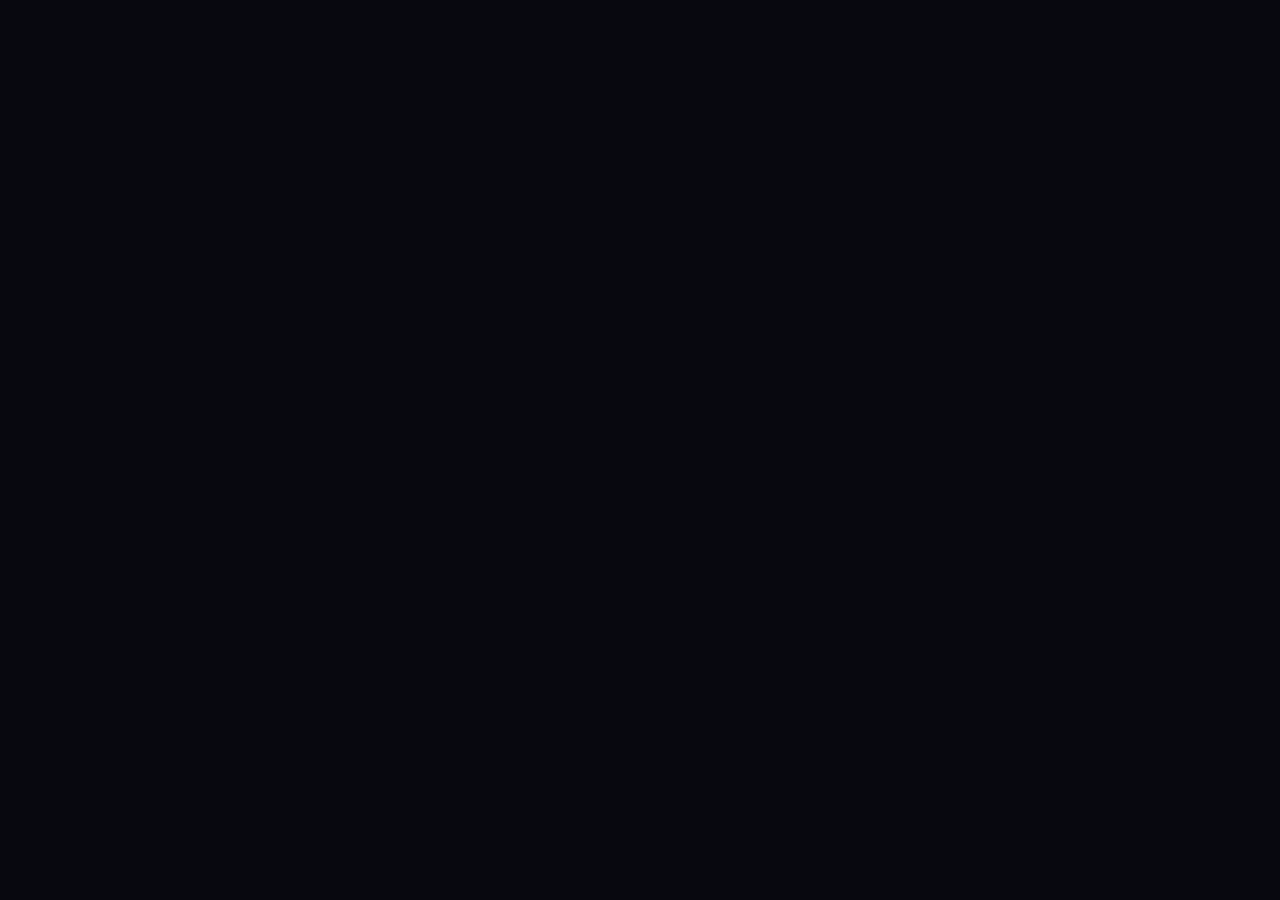
==== admin.html @ 3f122541 "Add files via upload" ====
﻿<!DOCTYPE html>
<html lang="ko">
<head>
<meta charset="UTF-8">
<meta name="viewport" content="width=device-width,initial-scale=1.0">
<title>상호작용 - 관리자</title>
<link href="https://fonts.googleapis.com/css2?family=Noto+Serif+KR:wght@300;400;600&family=Noto+Sans+KR:wght@300;400;500;600&display=swap" rel="stylesheet">
<script src="https://cdn.jsdelivr.net/npm/@supabase/supabase-js@2"></script>
<link rel="stylesheet" href="admin.css">
</head>
<body>
<!-- ────── GLOBAL ELEMENTS ────── -->
<div class="toast-wrap" id="toastWrap"></div>
<div class="confirm-overlay" id="confirmOverlay">
  <div class="confirm-box">
    <p class="confirm-msg" id="confirmMsg">정말 삭제하시겠습니까?</p>
    <div class="confirm-btns">
      <button class="btn btn-danger" id="confirmYes">예</button>
      <button class="btn btn-secondary" id="confirmNo">아니오</button>
    </div>
  </div>
</div>
<!-- 수기 입력 모달 -->
<div class="modal-overlay" id="manualEntryModal">
  <div class="modal-box">
    <button class="modal-close" onclick="closeManualEntry()">✕</button>
    <div class="modal-title">수기 신청자 입력</div>
    <div class="form-group">
      <label class="form-label">성별</label>
      <div class="gender-group" style="margin-bottom:0;">
        <button class="gender-btn" id="me-gender-male" onclick="selectMEGender('남')">남자</button>
        <button class="gender-btn" id="me-gender-female" onclick="selectMEGender('여')">여자</button>
      </div>
    </div>
    <div class="form-group">
      <label class="form-label">번호</label>
      <div id="me-num-grid" class="number-grid"></div>
    </div>
    <div class="form-group"><label class="form-label">이름</label><input class="form-input" id="me-name" placeholder="이름을 입력하세요" lang="ko" inputmode="text"></div>
    <div class="form-group"><label class="form-label">생년월일 (8자리)</label><input class="form-input" id="me-birth" placeholder="예: 19990101" maxlength="8" inputmode="numeric"></div>
    <div class="form-group"><label class="form-label">전화번호</label><input class="form-input" id="me-phone" placeholder="010-0000-0000" maxlength="13" inputmode="numeric" oninput="formatMEPhone(this)"></div>
    <div class="form-group"><label class="form-label">직업</label><input class="form-input" id="me-job" placeholder="직업을 입력하세요" lang="ko" inputmode="text"></div>
    <div id="me-err" class="text-err text-sm mt8" style="display:none;"></div>
    <button class="btn btn-primary btn-full mt16" onclick="saveManualEntry()">저장</button>
  </div>
</div>

<div class="datepick-modal" id="datePickModal">
  <div class="datepick-box">
    <div class="datepick-step active" id="dpStep1">
      <div class="datepick-title">날짜 선택</div>
      <div class="cal-nav">
        <button id="calPrev">‹</button>
        <span class="cal-month" id="calMonthLabel"></span>
        <button id="calNext">›</button>
      </div>
      <div class="cal-grid" id="calGrid"></div>
    </div>
    <div class="datepick-step" id="dpStep2">
      <button class="datepick-back" id="dpBack">← 날짜 다시 선택</button>
      <div class="datepick-title" id="dpSelectedDate"></div>
      <div style="font-size:13px;color:var(--txt2);margin-bottom:12px;">시간을 선택하세요</div>
      <div class="time-grid" id="timeGrid"></div>
    </div>
  </div>
</div>

<!-- ────── PAGE 8: ADMIN LOGIN ────── -->
<div class="page" id="page-admin-login">
  <div class="login-wrap">
    <div class="login-card">
      <div class="login-logo">상호작용</div>
      <div class="login-sub">관리자 페이지</div>
      <div class="form-group" style="text-align:left;">
        <label class="form-label">사용자명</label>
        <input class="form-input" type="text" id="login-username" value="관리자" autocomplete="username" readonly style="color:var(--txt2);">
      </div>
      <div class="form-group" style="text-align:left;">
        <label class="form-label">비밀번호</label>
        <input class="form-input" type="password" id="login-pw" placeholder="비밀번호를 입력하세요" autocomplete="current-password" onkeydown="if(event.key==='Enter')doLogin()">
      </div>
      <div id="login-err" class="text-err text-sm mb8" style="display:none;">비밀번호가 올바르지 않습니다.</div>
      <button class="btn btn-primary btn-full" onclick="doLogin()">확인</button>
    </div>
  </div>
</div>

<!-- ────── PAGE 9: ADMIN MAIN ────── -->
<div class="page" id="page-admin-main">
  <div class="admin-wrap">
    <div class="admin-sidebar" id="sidebar-9"></div>
    <div class="admin-main">
      <div class="admin-topnav" id="topnav-9"></div>
      <div class="admin-content">
        <div class="page-title">관리자 메인</div>
        <div class="admin-grid" id="admin-main-grid"></div>
      </div>
    </div>
  </div>
</div>


<!-- ────── PAGE: ADMIN MAIN MANAGE ────── -->
<div class="page" id="page-admin-main-manage">
  <div class="admin-wrap">
    <div class="admin-sidebar" id="sidebar-mm"></div>
    <div class="admin-main">
      <div class="admin-topnav" id="topnav-mm"></div>
      <div class="admin-content">
        <div class="page-title">메인 관리</div>
        <div class="card">
          <div class="flex-between mb8">
            <div class="card-hd" style="margin-bottom:0;border:none;padding:0;">성별 선택 안내 텍스트</div>
            <button class="btn btn-secondary btn-sm" id="gender-text-edit-btn" onclick="toggleGenderTextEdit()">수정</button>
          </div>
          <div style="font-size:12px;color:var(--txt2);margin-bottom:10px;">메인 페이지 성별 선택 버튼 아래에 표시되는 텍스트입니다.</div>
          <div id="gender-text-display" style="font-size:13px;color:var(--txt);white-space:pre-line;line-height:1.7;min-height:24px;"></div>
          <div id="gender-text-edit" style="display:none;margin-top:8px;">
            <textarea class="form-textarea" id="gender-text-input" style="min-height:100px;" placeholder="성별 선택 버튼 아래에 표시할 텍스트를 입력하세요."></textarea>
          </div>
        </div>
        <div class="card">
          <div class="card-hd">메인 페이지 메뉴 아이콘 관리</div>
          <div style="font-size:12px;color:var(--txt2);margin-bottom:14px;">각 항목의 아이콘 내 글씨와 배경 사진을 수정할 수 있습니다.</div>
          <div id="mm-menu-grid" style="display:grid;grid-template-columns:repeat(auto-fill,minmax(200px,1fr));gap:12px;"></div>
        </div>
      </div>
    </div>
  </div>
</div>

<!-- ────── PAGE 10: ADMIN SCHEDULES ────── -->
<div class="page" id="page-admin-schedules">
  <div class="admin-wrap">
    <div class="admin-sidebar" id="sidebar-10"></div>
    <div class="admin-main">
      <div class="admin-topnav" id="topnav-10"></div>
      <div class="admin-content">
        <div class="page-title">일정 관리</div>
        <div class="card">
          <div class="card-hd">일정 등록</div>
          <div class="form-group">
            <label class="form-label">이벤트 분류</label>
            <select class="form-select" id="sched-event-select">
              <option value="">이벤트를 선택하세요</option>
            </select>
          </div>
          <div class="input-row">
            <div class="form-group">
              <input class="form-input" id="sched-input" placeholder="날짜와 시간을 선택하세요" readonly onclick="openDatePick()">
            </div>
            <button class="btn btn-primary" onclick="addSchedule()">등록</button>
          </div>
        </div>
        <div class="card">
          <div class="flex-between mb8">
            <div class="card-hd" style="margin-bottom:0;border:none;padding:0;">일정 등록 현황</div>
            <div id="sched-event-tabs" style="display:flex;gap:6px;flex-wrap:wrap;"></div>
          </div>
          <div class="table-wrap">
            <table class="data-table">
              <thead><tr><th>이벤트</th><th>구분</th><th>일정 현황</th><th>노출 활성화</th><th>삭제</th></tr></thead>
              <tbody id="sched-tbody"></tbody>
            </table>
          </div>
          <div id="sched-pagination"></div>
          <div id="sched-empty" class="empty-state" style="display:none;">등록된 일정이 없습니다.</div>
        </div>
      </div>
    </div>
  </div>
</div>

<!-- ────── PAGE 11: ADMIN APPLICANTS ────── -->
<div class="page" id="page-admin-applicants">
  <div class="admin-wrap">
    <div class="admin-sidebar" id="sidebar-11"></div>
    <div class="admin-main">
      <div class="admin-topnav" id="topnav-11"></div>
      <div class="admin-content">
        <div class="page-title">신청자 현황 관리</div>
        <div class="card">
          <div class="flex-between mb8">
            <div class="card-hd" style="margin-bottom:0;border:none;padding:0;">이벤트 선택</div>
            <div style="display:flex;gap:6px;">
              <button class="btn btn-secondary btn-sm" id="app-refresh-btn" onclick="refreshApplicantsFromSB()">🔄 새로고침</button>
              <button class="btn btn-secondary btn-sm" onclick="cleanupGhostRows()">🧹 데이터 정리</button>
              <button class="btn btn-success btn-sm" onclick="downloadApplicantsExcel()">📥 전체 엑셀 다운로드</button>
            </div>
          </div>
          <div id="app-event-tabs" style="display:flex;gap:6px;flex-wrap:wrap;margin-bottom:12px;"></div>
          <div class="flex-between mt8">
            <div class="card-hd" style="margin-bottom:0;border:none;padding:0;font-size:13px;color:var(--txt2);">일정 선택</div>
            <button class="btn btn-secondary btn-sm" onclick="openManualEntry()" id="manual-entry-btn">✏️ 수기 입력</button>
          </div>
          <div class="dropdown-wrap mt8">
            <div class="dropdown-trigger" id="app-schedule-btn" onclick="toggleDrop('app-schedule')">
              <span id="app-schedule-val">일정을 선택해주세요.</span>
              <span class="dropdown-arrow">▼</span>
            </div>
            <div class="dropdown-menu" id="app-schedule-menu"></div>
          </div>
        </div>
        <div id="applicants-content"></div>
      </div>
    </div>
  </div>
</div>

<!-- ────── PAGE 12: ADMIN PREVIEW ────── -->
<div class="page" id="page-admin-preview">
  <div class="admin-wrap">
    <div class="admin-sidebar" id="sidebar-12"></div>
    <div class="admin-main">
      <div class="admin-topnav" id="topnav-12"></div>
      <div class="admin-content">
        <div class="page-title">Preview 관리</div>
        <!-- 이벤트 탭 -->
        <div class="card" style="padding:14px 18px;">
          <div style="display:flex;align-items:center;justify-content:space-between;margin-bottom:8px;">
            <span style="font-size:13px;color:var(--txt2);">이벤트 선택</span>
          </div>
          <div id="pv-event-tabs" style="display:flex;gap:6px;flex-wrap:wrap;margin-bottom:12px;"></div>
          <div class="flex-between" style="padding-top:10px;border-top:1px solid var(--bd);">
            <div>
              <div style="font-size:13px;color:var(--txt);font-weight:500;">일반사용자 Preview 작성 활성화</div>
              <div style="font-size:11px;color:var(--txt3);margin-top:2px);">선택된 이벤트의 Preview 작성 기능 사용 여부</div>
            </div>
            <label class="toggle">
              <input type="checkbox" id="pv-evt-write-enabled" onchange="toggleEventPreviewWrite(this.checked)">
              <div class="toggle-track"></div>
            </label>
          </div>
        </div>
        <!-- 0. 작성방법 안내 관리 -->
        <div class="card" id="pv-guide-card">
          <div class="flex-between mb8">
            <div class="card-hd" style="margin-bottom:0;border:none;padding:0;">📋 작성방법 안내 관리</div>
            <div style="display:flex;gap:8px;align-items:center;">
              <span style="font-size:12px;color:var(--txt2);">사용자 표시</span>
              <label class="toggle">
                <input type="checkbox" id="pv-guide-enabled" onchange="saveGuideEnabled('previewGuide',this.checked)">
                <div class="toggle-track"></div>
              </label>
              <button class="btn btn-secondary btn-sm" id="pv-guide-edit-btn" onclick="toggleGuideEdit('pv')">수정</button>
            </div>
          </div>
          <div id="pv-guide-display" class="res-content" style="font-size:13px;color:var(--txt);white-space:pre-line;min-height:32px;"></div>
          <div id="pv-guide-edit" style="display:none;margin-top:8px;">
            <textarea class="form-textarea" id="pv-guide-input" style="min-height:120px;" placeholder="Preview 작성방법 안내 내용을 입력하세요."></textarea>
          </div>
        </div>
        <div class="card">
          <div class="card-hd">일정 등록 현황 (Preview 작성 활성화)</div>
          <div class="table-wrap">
            <table class="data-table">
              <thead><tr><th>구분</th><th>일정 현황</th><th>활성화</th></tr></thead>
              <tbody id="ap-sched-tbody"></tbody>
            </table>
          </div>
          <div id="ap-sched-pagination"></div>
          <div id="ap-sched-empty" class="empty-state" style="display:none;">등록된 일정이 없습니다.</div>
        </div>
        <div class="card">
          <div class="flex-between mb16">
            <div class="card-hd" style="margin-bottom:0;border:none;padding:0;">질문 목록</div>
            <button class="btn btn-primary btn-sm" onclick="addPQ()">+ 추가</button>
          </div>
          <div class="table-wrap">
            <table class="data-table">
              <thead><tr><th>번호</th><th>질문 내용</th><th>수정/저장</th><th>삭제</th></tr></thead>
              <tbody id="pq-tbody"></tbody>
            </table>
          </div>
          <div id="pq-empty" class="empty-state" style="display:none;">등록된 질문이 없습니다.</div>
        </div>
        <div class="card">
          <div class="card-hd">Preview 내용 관리</div>
          <div class="dropdown-wrap">
            <div class="dropdown-trigger" id="ap-schedule-btn" onclick="toggleDrop('ap-schedule')">
              <span id="ap-schedule-val">일정을 선택해주세요.</span>
              <span class="dropdown-arrow">▼</span>
            </div>
            <div class="dropdown-menu" id="ap-schedule-menu"></div>
          </div>
        </div>
        <div id="ap-people-area" style="display:none;">
          <div class="card">
            <div class="person-section">
              <div class="person-section-title">남자</div>
              <div class="person-grid" id="ap-male-grid"></div>
            </div>
            <div class="person-section">
              <div class="person-section-title">여자</div>
              <div class="person-grid" id="ap-female-grid"></div>
            </div>
          </div>
          <div id="ap-content-area"></div>
        </div>
      </div>
    </div>
  </div>
</div>
<button class="top-btn" id="ap-top-btn" onclick="scrollToTop()">TOP ↑</button>

<!-- ────── PAGE 13: ADMIN REVIEWS ────── -->
<div class="page" id="page-admin-reviews">
  <div class="admin-wrap">
    <div class="admin-sidebar" id="sidebar-13"></div>
    <div class="admin-main">
      <div class="admin-topnav" id="topnav-13"></div>
      <div class="admin-content">
        <div class="page-title">Review 관리</div>
        <!-- 이벤트 탭 -->
        <div class="card" style="padding:14px 18px;">
          <div style="display:flex;align-items:center;justify-content:space-between;margin-bottom:8px;">
            <span style="font-size:13px;color:var(--txt2);">이벤트 선택</span>
          </div>
          <div id="rv-event-tabs" style="display:flex;gap:6px;flex-wrap:wrap;margin-bottom:12px;"></div>
          <div class="flex-between" style="padding-top:10px;border-top:1px solid var(--bd);">
            <div>
              <div style="font-size:13px;color:var(--txt);font-weight:500;">일반사용자 Review 작성 활성화</div>
              <div style="font-size:11px;color:var(--txt3);margin-top:2px;">선택된 이벤트의 Review 작성 기능 사용 여부</div>
            </div>
            <label class="toggle">
              <input type="checkbox" id="rv-evt-write-enabled" onchange="toggleEventReviewWrite(this.checked)">
              <div class="toggle-track"></div>
            </label>
          </div>
        </div>
        <!-- 0. 작성방법 안내 관리 -->
        <div class="card" id="rv-guide-card">
          <div class="flex-between mb8">
            <div class="card-hd" style="margin-bottom:0;border:none;padding:0;">📋 작성방법 안내 관리</div>
            <div style="display:flex;gap:8px;align-items:center;">
              <span style="font-size:12px;color:var(--txt2);">사용자 표시</span>
              <label class="toggle">
                <input type="checkbox" id="rv-guide-enabled" onchange="saveGuideEnabled('reviewGuide',this.checked)">
                <div class="toggle-track"></div>
              </label>
              <button class="btn btn-secondary btn-sm" id="rv-guide-edit-btn" onclick="toggleGuideEdit('rv')">수정</button>
            </div>
          </div>
          <div id="rv-guide-display" class="res-content" style="font-size:13px;color:var(--txt);white-space:pre-line;min-height:32px;"></div>
          <div id="rv-guide-edit" style="display:none;margin-top:8px;">
            <textarea class="form-textarea" id="rv-guide-input" style="min-height:120px;" placeholder="Review 작성방법 안내 내용을 입력하세요."></textarea>
          </div>
        </div>
        <!-- 1. 참석 정보 항목 관리 -->
        <div class="card">
          <div class="card-hd">참석 정보 항목 관리</div>
          <div style="font-size:12px;color:var(--txt2);margin-bottom:12px;">이벤트별로 리뷰 작성 시 표시할 참석 정보 항목을 설정합니다.</div>
          <div id="rv-fields-config"></div>
        </div>
        <!-- 2. 질문 목록 -->
        <div class="card">
          <div class="flex-between mb16">
            <div class="card-hd" style="margin-bottom:0;border:none;padding:0;">질문 목록</div>
            <button class="btn btn-primary btn-sm" onclick="addRQ()">+ 추가</button>
          </div>
          <div class="table-wrap">
            <table class="data-table">
              <thead><tr><th>번호</th><th>질문 내용</th><th>수정/저장</th><th>삭제</th></tr></thead>
              <tbody id="rq-tbody"></tbody>
            </table>
          </div>
          <div id="rq-empty" class="empty-state" style="display:none;">등록된 질문이 없습니다.</div>
        </div>
        <!-- 2. 공지 내용 -->
        <div class="card">
          <div class="card-hd">공지 내용</div>
          <div id="rq-notice-display" class="res-content mb8"></div>
          <div id="rq-notice-edit" style="display:none;">
            <textarea class="form-textarea" id="rq-notice-input" style="min-height:80px;"></textarea>
          </div>
          <button class="btn btn-secondary btn-sm" id="rq-notice-btn" onclick="toggleRQNotice()">수정</button>
        </div>
        <!-- 3. 리뷰 관리 (삭제) -->
        <div class="card">
          <div class="card-hd">리뷰 관리</div>
          <div id="ar-list"></div>
          <div id="ar-pagination"></div>
          <div id="ar-empty" class="empty-state" style="display:none;">작성된 리뷰가 없습니다.</div>
        </div>
      </div>
    </div>
  </div>
</div>

<!-- ────── PAGE 14: ADMIN INSTAGRAM ────── -->
<div class="page" id="page-admin-instagram">
  <div class="admin-wrap">
    <div class="admin-sidebar" id="sidebar-14"></div>
    <div class="admin-main">
      <div class="admin-topnav" id="topnav-14"></div>
      <div class="admin-content">
        <div class="page-title">Instagram 링크 관리</div>
        <div class="card">
          <div class="card-hd">링크 등록</div>
          <div class="input-row">
            <div class="form-group">
              <input class="form-input" id="ig-input" placeholder="인스타그램 링크 주소를 입력하세요" inputmode="url">
            </div>
            <button class="btn btn-primary" onclick="saveInstagram()">등록</button>
          </div>
          <div id="ig-msg" class="text-sm mt8" style="display:none;"></div>
        </div>
      </div>
    </div>
  </div>
</div>

<!-- ────── PAGE 15: ADMIN RESERVATION METHOD ────── -->
<div class="page" id="page-admin-res">
  <div class="admin-wrap">
    <div class="admin-sidebar" id="sidebar-15"></div>
    <div class="admin-main">
      <div class="admin-topnav" id="topnav-15"></div>
      <div class="admin-content">
        <div class="page-title">예약 신청 방법 관리</div>
        <!-- 이벤트 탭 -->
        <div class="card" style="padding:14px 18px;">
          <div style="display:flex;align-items:center;gap:8px;margin-bottom:10px;">
            <span style="font-size:13px;color:var(--txt2);">이벤트 선택</span>
            <span style="font-size:11px;color:var(--txt3);">이벤트별로 다른 안내문구를 설정할 수 있습니다</span>
          </div>
          <div id="res-event-tabs" style="display:flex;gap:6px;flex-wrap:wrap;"></div>
        </div>
        <div class="card" id="res-part1-card"></div>
        <div class="card" id="res-part2-card"></div>
        <div class="card" id="res-part3-card"></div>
      </div>
    </div>
  </div>
</div>

<!-- ────── PAGE: ADMIN EVENTS (재설계) ────── -->
<div class="page" id="page-admin-events">
  <div class="admin-wrap">
    <div class="admin-sidebar" id="sidebar-events"></div>
    <div class="admin-main">
      <div class="admin-topnav" id="topnav-events"></div>
      <div class="admin-content">
        <div class="page-title">이벤트 & 일정 관리</div>

        <!-- ① 이벤트 관리 (상단 별도 구역) -->
        <div class="card">
          <div class="flex-between mb12">
            <div class="card-hd" style="margin-bottom:0;border:none;padding:0;">이벤트 관리</div>
            <button class="btn btn-primary btn-sm" id="add-evt-toggle-btn" onclick="toggleAddEventForm()">+ 이벤트 추가</button>
          </div>
          <!-- 이벤트 추가 폼 -->
          <div id="add-event-form" style="display:none;padding:12px 0 4px;">
            <div class="input-row">
              <div class="form-group">
                <input class="form-input" id="event-name-input" placeholder="이벤트 이름 (예: 상작팅, 번개팅...)" lang="ko" inputmode="text">
              </div>
              <button class="btn btn-primary" onclick="addEvent()">추가</button>
            </div>
          </div>
          <!-- 이벤트 목록 (이름 + 삭제) -->
          <div id="evt-manage-list" style="margin-top:8px;"></div>
        </div>

        <!-- ② 일정 관리 (이벤트 탭 선택) -->
        <div class="card" style="padding:16px 18px;">
          <div class="card-hd" style="margin-bottom:12px;">일정 관리</div>
          <div id="admin-event-tabs" style="display:flex;gap:8px;flex-wrap:wrap;"></div>
        </div>

        <!-- ③ 선택된 이벤트의 일정 콘텐츠 -->
        <div id="evt-detail-area" style="display:none;">

          <!-- 신청정보 항목 관리 -->
          <div class="card">
            <div class="card-hd">신청정보 항목 관리</div>
            <div style="font-size:12px;color:var(--txt2);margin-bottom:12px;">이 이벤트의 신청 폼에 표시할 항목을 설정합니다.</div>
            <div id="evt-appfields-list"></div>
            <div class="input-row mt16">
              <div class="form-group">
                <input class="form-input" id="evt-custom-field-label" placeholder="커스텀 항목 이름 (예: 직장명)" lang="ko">
              </div>
              <button class="btn btn-secondary" onclick="addCustomAppField()">+ 항목 추가</button>
            </div>
          </div>

          <!-- 일정 등록 -->
          <div class="card">
            <div class="card-hd">일정 등록</div>
            <div class="input-row">
              <div class="form-group" style="flex:1;">
                <input class="form-input" id="evt-sched-input" placeholder="날짜와 시간을 선택하세요 (클릭)" readonly onclick="openEvtDatePick()">
              </div>
              <button class="btn btn-primary" onclick="addEvtSchedule()">등록</button>
            </div>
            <div id="evt-sched-preview" style="display:none;margin-top:8px;font-size:13px;color:var(--gold);"></div>
          </div>

          <!-- 일정 목록 (카드 기반 - 일정별 상세 설정) -->
          <div class="card">
            <div class="card-hd">일정 목록</div>
            <div id="evt-sched-list"></div>
            <div id="evt-sched-pagination"></div>
            <div id="evt-sched-empty" class="empty-state" style="display:none;">등록된 일정이 없습니다.</div>
          </div>

        </div>
      </div>
    </div>
  </div>
</div>

<!-- ────── PAGE 18: ADMIN FAQ ────── -->
<div class="page" id="page-admin-faq">
  <div class="admin-wrap">
    <div class="admin-sidebar" id="sidebar-18"></div>
    <div class="admin-main">
      <div class="admin-topnav" id="topnav-18"></div>
      <div class="admin-content">
        <div class="page-title">FAQ 관리</div>
        <div class="card">
          <div class="flex-between mb16">
            <div class="card-hd" style="margin-bottom:0;border:none;padding:0;">FAQ 항목</div>
            <button class="btn btn-primary btn-sm" onclick="addFAQ()">+ 추가</button>
          </div>
          <div id="faq-admin-list"></div>
          <div id="faq-admin-empty" class="empty-state" style="display:none;">등록된 FAQ가 없습니다.</div>
        </div>
      </div>
    </div>
  </div>
</div>

<script src="admin.js"></script>

<!-- ────── PAGE: ADMIN POPUP ────── -->
<div class="page" id="page-admin-popup">
  <div class="admin-wrap">
    <div class="admin-sidebar" id="sidebar-popup"></div>
    <div class="admin-main">
      <div class="admin-topnav" id="topnav-popup"></div>
      <div class="admin-content">
        <div class="page-title">팝업 관리</div>

        <!-- 팝업 활성화 -->
        <div class="card">
          <div class="flex-between">
            <div class="card-hd" style="margin-bottom:0;border:none;padding:0;">팝업 활성화</div>
            <label class="toggle">
              <input type="checkbox" id="popup-enabled-toggle" onchange="savePopupSetting()">
              <div class="toggle-track"></div>
            </label>
          </div>
          <div style="font-size:12px;color:var(--txt3);margin-top:8px;">활성화하면 일반 사용자 메인 페이지 접속 시 팝업이 표시됩니다.</div>
        </div>

        <!-- 2분할 편집 영역 -->
        <div style="display:grid;grid-template-columns:1fr 1fr;gap:14px;">

          <!-- 왼쪽: 사진 -->
          <div class="card">
            <div class="flex-between mb8">
              <div class="card-hd" style="margin-bottom:0;border:none;padding:0;">🖼 사진</div>
              <label class="toggle" title="사진 활성화">
                <input type="checkbox" id="popup-img-enabled" onchange="savePopupSetting()">
                <div class="toggle-track"></div>
              </label>
            </div>
            <div id="popup-img-preview" style="background:var(--bg4);border-radius:var(--r2);min-height:200px;display:flex;align-items:center;justify-content:center;margin-bottom:10px;overflow:hidden;border:1px solid var(--bd);">
              <img id="popup-img-preview-img" src="" style="max-width:100%;max-height:220px;object-fit:contain;display:none;" alt="">
              <span id="popup-img-none-txt" style="font-size:13px;color:var(--txt3);">업로드된 사진 없음</span>
            </div>
            <div style="display:flex;gap:8px;">
              <button class="btn btn-secondary btn-sm" onclick="document.getElementById('popup-img-file').click()">📁 사진 업로드</button>
              <button class="btn btn-danger btn-sm" onclick="removePopupImg()">삭제</button>
            </div>
            <input type="file" id="popup-img-file" accept="image/*" style="display:none;" onchange="handlePopupImg(this)">
          </div>

          <!-- 오른쪽: 글 -->
          <div class="card">
            <div class="flex-between mb8">
              <div class="card-hd" style="margin-bottom:0;border:none;padding:0;">📝 글 내용</div>
              <label class="toggle" title="글 활성화">
                <input type="checkbox" id="popup-text-enabled" onchange="savePopupSetting()">
                <div class="toggle-track"></div>
              </label>
            </div>
            <textarea class="form-textarea" id="popup-text-input" lang="ko" placeholder="팝업에 표시할 글을 입력하세요." style="min-height:260px;" oninput="savePopupSetting()"></textarea>
          </div>
        </div>

        <!-- 미리보기 / 숨김 초기화 -->
        <div class="card" style="text-align:center;">
          <div style="display:flex;gap:10px;justify-content:center;flex-wrap:wrap;">
            <button class="btn btn-secondary" onclick="previewPopup()">👁 팝업 미리보기</button>
            <button class="btn btn-secondary" onclick="resetPopupHide()">🔄 숨김 초기화</button>
          </div>
          <div style="font-size:12px;color:var(--txt3);margin-top:8px;">저장은 자동으로 됩니다. · 숨김 초기화 시 이 기기에서 '오늘 하루 그만보기'가 해제됩니다.</div>
        </div>

      </div>
    </div>
  </div>
</div>

</body>
</html>
---- admin.css ----
﻿:root{
  --bg:#08080f;--bg2:#0f0f1c;--bg3:#161626;--bg4:#1d1d30;
  --bd:rgba(255,255,255,0.07);--bd2:rgba(255,255,255,0.14);
  --gold:#c9a96e;--gold2:#e8c88a;--gold3:rgba(201,169,110,0.12);
  --txt:#f0f0f8;--txt2:#8a8aaa;--txt3:#4a4a68;
  --ok:#52c98a;--err:#e07070;--warn:#e0a855;
  --r:12px;--r2:8px;--r3:6px;
  --sh:0 8px 32px rgba(0,0,0,0.6);
}
*{margin:0;padding:0;box-sizing:border-box;}
html{scroll-behavior:smooth;}
body{font-family:'Noto Sans KR',sans-serif;background:var(--bg);color:var(--txt);min-height:100vh;font-size:14px;line-height:1.6;}
.page{display:none;min-height:100vh;}
.page.active{display:block;}
a{text-decoration:none;color:inherit;}
button{cursor:pointer;font-family:'Noto Sans KR',sans-serif;}

/* ── SCROLLBAR ── */
::-webkit-scrollbar{width:5px;height:5px;}
::-webkit-scrollbar-track{background:var(--bg2);}
::-webkit-scrollbar-thumb{background:var(--bd2);border-radius:3px;}
::-webkit-scrollbar-thumb:hover{background:var(--gold);}

/* ── PUBLIC HEADER ── */
.pub-header{background:var(--bg2);border-bottom:1px solid var(--bd);padding:16px 28px;display:flex;align-items:center;justify-content:space-between;position:sticky;top:0;z-index:50;}
.site-logo{font-family:'Noto Serif KR',serif;font-size:22px;font-weight:600;color:var(--gold);letter-spacing:3px;cursor:pointer;}
.admin-link{font-size:12px;color:var(--txt3);border:1px solid var(--bd);border-radius:var(--r3);padding:5px 12px;transition:all .2s;}
.admin-link:hover{color:var(--gold);border-color:var(--gold);}
.back-btn{font-size:12px;color:var(--txt3);border:1px solid var(--bd);border-radius:var(--r3);padding:5px 12px;transition:all .2s;background:none;cursor:pointer;font-family:'Noto Sans KR',sans-serif;}
.back-btn:hover{color:var(--gold);border-color:var(--gold);}
.pub-header-nav{display:flex;align-items:center;gap:8px;}

/* ── ADMIN LAYOUT ── */
.admin-wrap{display:flex;min-height:100vh;}
.admin-sidebar{width:210px;background:var(--bg2);border-right:1px solid var(--bd);padding:0;flex-shrink:0;display:flex;flex-direction:column;position:sticky;top:0;height:100vh;overflow-y:auto;}
.sidebar-logo{font-family:'Noto Serif KR',serif;font-size:17px;font-weight:600;color:var(--gold);padding:20px 18px 16px;border-bottom:1px solid var(--bd);letter-spacing:2px;}
.sidebar-label{font-size:10px;color:var(--txt3);padding:14px 18px 6px;text-transform:uppercase;letter-spacing:1.5px;}
.sidebar-link{display:block;padding:9px 18px;color:var(--txt2);font-size:13px;transition:all .15s;border-left:3px solid transparent;cursor:pointer;}
.sidebar-link:hover{background:var(--bg3);color:var(--txt);}
.sidebar-link.active{background:var(--bg3);color:var(--gold);border-left-color:var(--gold);}
.sidebar-logout{margin-top:auto;padding:16px 18px;border-top:1px solid var(--bd);}
.admin-main{flex:1;display:flex;flex-direction:column;overflow:hidden;}
.admin-topnav{background:var(--bg2);border-bottom:1px solid var(--bd);padding:10px 20px;display:flex;gap:4px;overflow-x:auto;flex-shrink:0;}
.admin-topnav a{color:var(--txt3);font-size:12px;padding:5px 10px;border-radius:var(--r3);white-space:nowrap;transition:all .15s;}
.admin-topnav a:hover{background:var(--bg3);color:var(--txt);}
.admin-content{flex:1;padding:28px 32px;overflow-y:auto;}

/* ── PAGE TITLE ── */
.page-title{font-family:'Noto Serif KR',serif;font-size:24px;font-weight:600;color:var(--gold);margin-bottom:28px;padding-bottom:14px;border-bottom:1px solid var(--bd);}
.section-hd{font-size:15px;font-weight:600;color:var(--txt);margin-bottom:14px;margin-top:24px;}

/* ── CONTAINER ── */
.container{max-width:760px;margin:0 auto;padding:28px 24px;}

/* ── CARD ── */
.card{background:var(--bg3);border:1px solid var(--bd);border-radius:var(--r);padding:22px;margin-bottom:16px;}
.card-hd{font-size:14px;font-weight:600;color:var(--txt);margin-bottom:16px;padding-bottom:10px;border-bottom:1px solid var(--bd);}

/* ── FORM ── */
.form-group{margin-bottom:14px;}
.form-label{display:block;font-size:12px;color:var(--txt2);margin-bottom:5px;}
.form-input,.form-select,.form-textarea{width:100%;background:var(--bg4);border:1px solid var(--bd);border-radius:var(--r2);padding:9px 13px;color:var(--txt);font-family:'Noto Sans KR',sans-serif;font-size:14px;transition:border-color .2s;outline:none;-webkit-appearance:none;}
.form-input:focus,.form-select:focus,.form-textarea:focus{border-color:var(--gold);}
.form-input::placeholder,.form-textarea::placeholder{color:var(--txt3);}
.form-select option{background:var(--bg3);}
.form-textarea{resize:vertical;min-height:80px;}
.form-input:disabled,.form-textarea:disabled,.form-select:disabled{opacity:.4;cursor:not-allowed;}
.form-input[readonly]{cursor:pointer;}
.input-row{display:flex;gap:10px;align-items:flex-end;}
.input-row .form-group{flex:1;margin-bottom:0;}

/* ── BUTTONS ── */
.btn{display:inline-flex;align-items:center;justify-content:center;gap:6px;padding:9px 20px;border-radius:var(--r2);font-family:'Noto Sans KR',sans-serif;font-size:14px;font-weight:500;cursor:pointer;border:none;transition:all .2s;white-space:nowrap;}
.btn-primary{background:var(--gold);color:#160f00;}
.btn-primary:hover{background:var(--gold2);}
.btn-primary:disabled{background:var(--bg4);color:var(--txt3);cursor:not-allowed;}
.btn-secondary{background:var(--bg4);color:var(--txt);border:1px solid var(--bd);}
.btn-secondary:hover{border-color:var(--bd2);background:var(--bg3);}
.btn-danger{background:rgba(224,112,112,.15);color:var(--err);border:1px solid rgba(224,112,112,.3);}
.btn-danger:hover{background:rgba(224,112,112,.25);}
.btn-success{background:rgba(82,201,138,.15);color:var(--ok);border:1px solid rgba(82,201,138,.3);}
.btn-sm{padding:5px 11px;font-size:12px;border-radius:var(--r3);}
.btn-full{width:100%;}

/* ── GENDER ── */
.gender-group{display:grid;grid-template-columns:1fr 1fr;gap:10px;margin-bottom:14px;}
.gender-btn{padding:13px;border:2px solid var(--bd);border-radius:var(--r2);background:var(--bg4);color:var(--txt2);font-size:15px;font-weight:500;cursor:pointer;transition:all .2s;text-align:center;font-family:'Noto Sans KR',sans-serif;}
.gender-btn:hover{border-color:var(--bd2);color:var(--txt);}
.gender-btn.selected{border-color:var(--gold);background:var(--gold3);color:var(--gold);}

/* ── MENU GRID ── */
.menu-grid{display:grid;grid-template-columns:repeat(3,1fr);gap:10px;margin-bottom:28px;}
.menu-item{aspect-ratio:1;background:var(--bg3);border:1px solid var(--bd);border-radius:var(--r);display:flex;flex-direction:column;align-items:center;justify-content:center;gap:8px;cursor:pointer;transition:all .22s;color:var(--txt2);font-size:13px;font-weight:500;text-align:center;padding:14px 8px;}
.menu-item:hover{background:var(--bg4);border-color:var(--gold);color:var(--gold);transform:translateY(-3px);}
.menu-icon{font-size:26px;line-height:1;}

/* ── SCHEDULE DROPDOWN ── */
.dropdown-wrap{position:relative;}
.dropdown-trigger{width:100%;background:var(--bg4);border:1px solid var(--bd);border-radius:var(--r2);padding:9px 13px;color:var(--txt);font-size:14px;display:flex;justify-content:space-between;align-items:center;cursor:pointer;transition:border-color .2s;}
.dropdown-trigger:hover{border-color:var(--bd2);}
.dropdown-trigger.open{border-color:var(--gold);}
.dropdown-arrow{color:var(--txt3);font-size:10px;transition:transform .2s;}
.dropdown-trigger.open .dropdown-arrow{transform:rotate(180deg);}
.dropdown-menu{position:absolute;top:calc(100% + 4px);left:0;right:0;background:var(--bg3);border:1px solid var(--bd2);border-radius:var(--r2);max-height:280px;overflow-y:auto;z-index:200;display:none;box-shadow:var(--sh);}
.dropdown-menu.open{display:block;}
.dropdown-item{padding:10px 14px;cursor:pointer;font-size:14px;color:var(--txt);transition:background .15s;}
.dropdown-item:hover{background:var(--bg4);color:var(--gold);}
.dropdown-empty{padding:14px;color:var(--txt3);font-size:13px;text-align:center;}

/* ── NUMBER GRID ── */
.num-section{margin-bottom:16px;}
.num-section-title{font-size:12px;color:var(--txt3);margin-bottom:8px;font-weight:500;}
.number-grid{display:grid;grid-template-columns:repeat(6,1fr);gap:7px;margin-bottom:6px;}
.num-btn{padding:10px 4px;background:var(--bg4);border:1px solid var(--bd);border-radius:var(--r2);cursor:pointer;font-size:11px;color:var(--txt2);transition:all .18s;text-align:center;font-family:'Noto Sans KR',sans-serif;}
.num-btn:hover{border-color:var(--gold);color:var(--gold);}
.num-btn.selected{border-color:var(--gold);background:var(--gold3);color:var(--gold);font-weight:600;}
.num-btn.taken{background:var(--bg2);border-color:var(--bd);color:var(--txt3);cursor:not-allowed;opacity:.35;}

/* ── CHECKBOXES ── */
.checks-area{background:var(--bg4);border-radius:var(--r2);padding:4px 14px;}
.check-row{display:flex;align-items:center;gap:10px;padding:11px 0;border-bottom:1px solid var(--bd);}
.check-row:last-child{border-bottom:none;}
.check-row input[type="checkbox"]{width:16px;height:16px;accent-color:var(--gold);cursor:pointer;flex-shrink:0;}
.check-label{font-size:13px;color:var(--txt2);flex:1;}
.check-label.clickable{color:var(--gold);cursor:pointer;text-decoration:underline;}

/* ── FILE UPLOAD ── */
.file-area{border:2px dashed var(--bd);border-radius:var(--r2);padding:18px 14px;text-align:center;cursor:pointer;transition:all .2s;position:relative;}
.file-area:hover{border-color:var(--gold);}
.file-area.has-file{border-color:var(--ok);border-style:solid;}
.file-area input{position:absolute;inset:0;opacity:0;cursor:pointer;}
.file-area-txt{font-size:13px;color:var(--txt3);}
.file-area.has-file .file-area-txt{color:var(--ok);}
.file-icon{font-size:22px;margin-bottom:6px;}

/* ── PERSON GRID ── */
.person-section{margin-bottom:6px;}
.person-section-title{font-size:12px;color:var(--txt3);margin-bottom:7px;font-weight:500;}
.person-grid{display:grid;grid-template-columns:repeat(6,1fr);gap:6px;margin-bottom:4px;}
.person-btn{padding:9px 4px;background:var(--bg4);border:1px solid var(--bd);border-radius:var(--r2);cursor:pointer;font-size:11px;color:var(--txt2);transition:all .18s;text-align:center;font-family:'Noto Sans KR',sans-serif;}
.person-btn:hover{border-color:var(--gold);color:var(--gold);}
.person-btn.active{border-color:var(--gold);background:var(--gold3);color:var(--gold);font-weight:600;}
.person-btn.has-preview{border-color:var(--ok);background:rgba(82,201,138,.12);color:var(--ok);}
.person-btn.empty{opacity:.3;}

/* ── PREVIEW CONTENT ── */
.preview-content{background:var(--bg4);border-radius:var(--r2);padding:18px;margin-top:14px;}
.pv-q{font-size:16px;color:var(--gold);font-weight:600;margin-bottom:4px;margin-top:16px;}
.pv-q:first-child{margin-top:0;}
.pv-a{font-size:14px;color:#ffffff;line-height:1.65;background:var(--bg2);border:1px solid var(--bd);border-radius:var(--r2);padding:10px 14px;margin-top:4px;white-space:pre-wrap;}
.pv-empty{text-align:center;padding:24px;color:var(--txt3);font-size:13px;}

/* ── REVIEW CARDS ── */
.review-card{background:var(--bg3);border:1px solid var(--bd);border-radius:var(--r);padding:18px;margin-bottom:12px;}
.review-hd{display:flex;justify-content:space-between;align-items:flex-start;margin-bottom:12px;padding-bottom:10px;border-bottom:1px solid var(--bd);}
.review-who{font-size:14px;font-weight:600;color:var(--gold);}
.review-when{font-size:11px;color:var(--txt3);}
.rv-q{font-size:15px;color:var(--gold);font-weight:600;margin-bottom:4px;margin-top:14px;}
.rv-q:first-child{margin-top:0;}
.rv-a{font-size:14px;color:#ffffff;}

/* ── FAQ ── */
.faq-item{background:var(--bg3);border:1px solid var(--bd);border-radius:var(--r);margin-bottom:10px;overflow:hidden;}
.faq-q{padding:16px 18px;font-size:14px;font-weight:500;color:var(--txt);cursor:pointer;display:flex;justify-content:space-between;align-items:center;transition:background .15s;}
.faq-q:hover{background:var(--bg4);}
.faq-qmark{color:var(--gold);font-weight:700;margin-right:8px;font-size:15px;}
.faq-chevron{color:var(--txt3);font-size:12px;transition:transform .2s;flex-shrink:0;}
.faq-q.open .faq-chevron{transform:rotate(180deg);}
.faq-a{padding:0 18px;font-size:13px;color:var(--txt2);line-height:1.7;max-height:0;overflow:hidden;transition:max-height .3s ease,padding .3s;}
.faq-a.open{max-height:500px;padding:0 18px 16px;}

/* ── TABLE ── */
.data-table{width:100%;border-collapse:collapse;font-size:13px;}
.data-table th{background:var(--bg4);color:var(--txt2);font-weight:500;padding:9px 11px;text-align:left;border-bottom:1px solid var(--bd);white-space:nowrap;}
.data-table td{padding:9px 11px;border-bottom:1px solid var(--bd);color:var(--txt);vertical-align:middle;}
.data-table tbody tr:last-child td{border-bottom:none;}
.data-table tbody tr:hover td{background:var(--bg4);}
.table-wrap{overflow-x:auto;border-radius:var(--r2);border:1px solid var(--bd);}
.table-link{color:var(--gold);cursor:pointer;font-weight:500;}
.table-link:hover{text-decoration:underline;}

/* ── PAGINATION ── */
.pagination{display:flex;align-items:center;justify-content:center;gap:4px;margin-top:18px;flex-wrap:wrap;}
.pg-btn{min-width:30px;height:30px;padding:0 7px;background:var(--bg4);border:1px solid var(--bd);border-radius:var(--r3);color:var(--txt2);font-size:13px;cursor:pointer;transition:all .15s;display:flex;align-items:center;justify-content:center;font-family:'Noto Sans KR',sans-serif;}
.pg-btn:hover{border-color:var(--bd2);color:var(--txt);}
.pg-btn.active{background:var(--gold);border-color:var(--gold);color:#160f00;font-weight:600;}
.pg-btn:disabled{opacity:.3;cursor:not-allowed;}

/* ── TOGGLE ── */
.toggle{position:relative;display:inline-block;width:38px;height:20px;}
.toggle input{opacity:0;width:0;height:0;}
.toggle-track{position:absolute;cursor:pointer;inset:0;background:var(--bg4);border:1px solid var(--bd2);border-radius:20px;transition:.25s;}
.toggle-track:before{position:absolute;content:"";height:14px;width:14px;left:2px;bottom:2px;background:var(--txt3);border-radius:50%;transition:.25s;}
.toggle input:checked+.toggle-track{background:rgba(201,169,110,.25);border-color:var(--gold);}
.toggle input:checked+.toggle-track:before{background:var(--gold);transform:translateX(18px);}

/* ── MODAL ── */
.modal-overlay{position:fixed;inset:0;background:rgba(0,0,0,.72);display:none;align-items:center;justify-content:center;z-index:1000;padding:20px;}
.modal-overlay.open{display:flex;}
.modal-box{background:var(--bg3);border:1px solid var(--bd2);border-radius:var(--r);padding:26px;max-width:580px;width:100%;max-height:90vh;overflow-y:auto;position:relative;box-shadow:var(--sh);}
.modal-title{font-family:'Noto Serif KR',serif;font-size:19px;font-weight:600;color:var(--gold);margin-bottom:18px;padding-bottom:12px;border-bottom:1px solid var(--bd);}
.modal-close{position:absolute;top:14px;right:14px;background:none;border:none;color:var(--txt2);font-size:18px;cursor:pointer;padding:4px;line-height:1;}
.modal-close:hover{color:var(--txt);}

/* ── CONFIRM ── */
.confirm-overlay{position:fixed;inset:0;background:rgba(0,0,0,.72);display:none;align-items:center;justify-content:center;z-index:1100;padding:20px;}
.confirm-overlay.open{display:flex;}
.confirm-box{background:var(--bg3);border:1px solid var(--bd2);border-radius:var(--r);padding:28px;max-width:340px;width:100%;text-align:center;box-shadow:var(--sh);}
.confirm-msg{font-size:15px;color:var(--txt);margin-bottom:22px;line-height:1.65;}
.confirm-btns{display:flex;gap:10px;justify-content:center;}

/* ── TOAST ── */
.toast-wrap{position:fixed;top:18px;right:18px;z-index:2000;display:flex;flex-direction:column;gap:7px;pointer-events:none;}
.toast{background:var(--bg3);border:1px solid var(--bd2);border-radius:var(--r2);padding:11px 18px;font-size:13px;color:var(--txt);box-shadow:var(--sh);animation:toast-in .3s ease;min-width:190px;pointer-events:all;}
.toast.success{border-left:4px solid var(--ok);}
.toast.error{border-left:4px solid var(--err);}
.toast.info{border-left:4px solid var(--gold);}
@keyframes toast-in{from{transform:translateX(110%);opacity:0;}to{transform:translateX(0);opacity:1;}}

/* ── TOP BTN ── */
.guide-box{background:var(--bg4);border:1px solid var(--gold);border-radius:var(--r2);padding:14px 16px;margin-bottom:16px;}
.guide-edit-area textarea{min-height:120px;}
.top-btn{position:fixed;bottom:28px;left:50%;transform:translateX(-50%);background:var(--bg4);border:1px solid var(--bd2);border-radius:20px;color:var(--txt2);padding:7px 20px;font-size:12px;cursor:pointer;transition:all .2s;z-index:100;display:none;font-family:'Noto Sans KR',sans-serif;}
.top-btn.visible{display:block;}
.top-btn:hover{color:var(--gold);border-color:var(--gold);}

/* ── DATE PICKER MODAL ── */
.datepick-modal{position:fixed;inset:0;background:rgba(0,0,0,.72);display:none;align-items:center;justify-content:center;z-index:900;padding:20px;}
.datepick-modal.open{display:flex;}
.datepick-box{background:var(--bg3);border:1px solid var(--bd2);border-radius:var(--r);padding:24px;max-width:360px;width:100%;box-shadow:var(--sh);}
.datepick-title{font-size:15px;font-weight:600;color:var(--txt);margin-bottom:16px;text-align:center;}
.cal-nav{display:flex;align-items:center;justify-content:space-between;margin-bottom:14px;}
.cal-nav button{background:none;border:none;color:var(--txt2);font-size:16px;cursor:pointer;padding:4px 8px;border-radius:var(--r3);transition:all .15s;}
.cal-nav button:hover{background:var(--bg4);color:var(--gold);}
.cal-month{font-size:15px;font-weight:600;color:var(--txt);}
.cal-grid{display:grid;grid-template-columns:repeat(7,1fr);gap:3px;}
.cal-dow{text-align:center;font-size:11px;color:var(--txt3);padding:4px 0;}
.cal-day{text-align:center;padding:7px 4px;border-radius:var(--r3);cursor:pointer;font-size:13px;color:var(--txt2);transition:all .15s;}
.cal-day:hover{background:var(--bg4);color:var(--gold);}
.cal-day.today{color:var(--gold);font-weight:600;}
.cal-day.selected{background:var(--gold);color:#160f00;font-weight:600;}
.cal-day.disabled{color:var(--txt3);cursor:not-allowed;opacity:.3;}
.cal-day.empty{pointer-events:none;}
.time-grid{display:grid;grid-template-columns:repeat(4,1fr);gap:7px;margin-top:4px;}
.time-btn{padding:9px 4px;background:var(--bg4);border:1px solid var(--bd);border-radius:var(--r3);cursor:pointer;font-size:13px;color:var(--txt2);transition:all .18s;text-align:center;font-family:'Noto Sans KR',sans-serif;}
.time-btn:hover{border-color:var(--gold);color:var(--gold);}
.time-btn.selected{background:var(--gold3);border-color:var(--gold);color:var(--gold);font-weight:600;}
.datepick-step{display:none;}
.datepick-step.active{display:block;}
.datepick-back{background:none;border:none;color:var(--txt3);font-size:12px;cursor:pointer;margin-bottom:12px;padding:0;font-family:'Noto Sans KR',sans-serif;}
.datepick-back:hover{color:var(--gold);}

/* ── LOGIN PAGE ── */
.login-wrap{min-height:100vh;display:flex;align-items:center;justify-content:center;background:var(--bg);padding:20px;}
.login-card{background:var(--bg3);border:1px solid var(--bd2);border-radius:var(--r);padding:40px 36px;width:100%;max-width:340px;text-align:center;box-shadow:var(--sh);}
.login-logo{font-family:'Noto Serif KR',serif;font-size:28px;font-weight:600;color:var(--gold);margin-bottom:6px;letter-spacing:4px;}
.login-sub{font-size:12px;color:var(--txt3);margin-bottom:32px;}

/* ── ADMIN MAIN GRID ── */
.admin-grid{display:grid;grid-template-columns:repeat(auto-fill,minmax(160px,1fr));gap:12px;}
.admin-card-item{background:var(--bg3);border:1px solid var(--bd);border-radius:var(--r);padding:22px 16px;text-align:center;cursor:pointer;transition:all .2s;color:var(--txt2);}
.admin-card-item:hover{background:var(--bg4);border-color:var(--gold);color:var(--gold);transform:translateY(-2px);}
.admin-card-icon{font-size:28px;margin-bottom:8px;}
.admin-card-label{font-size:13px;font-weight:500;}

/* ── RESERVATION METHOD ── */
.res-part{background:var(--bg4);border-radius:var(--r2);padding:16px;margin-bottom:12px;position:relative;}
.res-part-hd{display:flex;justify-content:space-between;align-items:center;margin-bottom:10px;}
.res-part-title{font-size:13px;font-weight:600;color:var(--txt2);}
.res-content{font-size:14px;color:var(--txt);white-space:pre-line;line-height:1.7;text-align:center;}
.account-row{display:flex;align-items:center;gap:10px;margin-top:8px;}
.account-number{font-size:18px;font-weight:600;color:var(--gold);letter-spacing:1px;}
.copy-btn{padding:4px 12px;border:1px solid var(--gold);background:var(--gold3);color:var(--gold);border-radius:var(--r3);font-size:12px;cursor:pointer;transition:all .2s;font-family:'Noto Sans KR',sans-serif;}
.copy-btn:hover{background:var(--gold);color:#160f00;}

/* ── MISC ── */
.divider{border:none;border-top:1px solid var(--bd);margin:20px 0;}
.badge{display:inline-flex;align-items:center;padding:2px 8px;border-radius:20px;font-size:11px;font-weight:500;}
.badge-m{background:rgba(80,130,220,.18);color:#7ab0f0;}
.badge-f{background:rgba(220,100,130,.18);color:#f090b0;}
.badge-on{background:rgba(82,201,138,.18);color:var(--ok);}
.empty-state{text-align:center;padding:40px 20px;color:var(--txt3);font-size:14px;}
.text-gold{color:var(--gold);}
.text-muted{color:var(--txt2);}
.text-sm{font-size:12px;}
.text-ok{color:var(--ok);}
.text-err{color:var(--err);}
.mt8{margin-top:8px;}
.mt16{margin-top:16px;}
.mt24{margin-top:24px;}
.mb8{margin-bottom:8px;}
.mb16{margin-bottom:16px;}
.flex{display:flex;}
.flex-between{display:flex;justify-content:space-between;align-items:center;}
.flex-center{display:flex;align-items:center;}
.gap8{gap:8px;}
.gap12{gap:12px;}

@media(max-width:768px){
  .admin-sidebar{display:none;}
  .admin-content{padding:18px 14px;}
  .menu-grid{grid-template-columns:repeat(3,1fr);}
  .number-grid{grid-template-columns:repeat(4,1fr);}
  .person-grid{grid-template-columns:repeat(4,1fr);}
  .container{padding:18px 14px;}
}
</style>
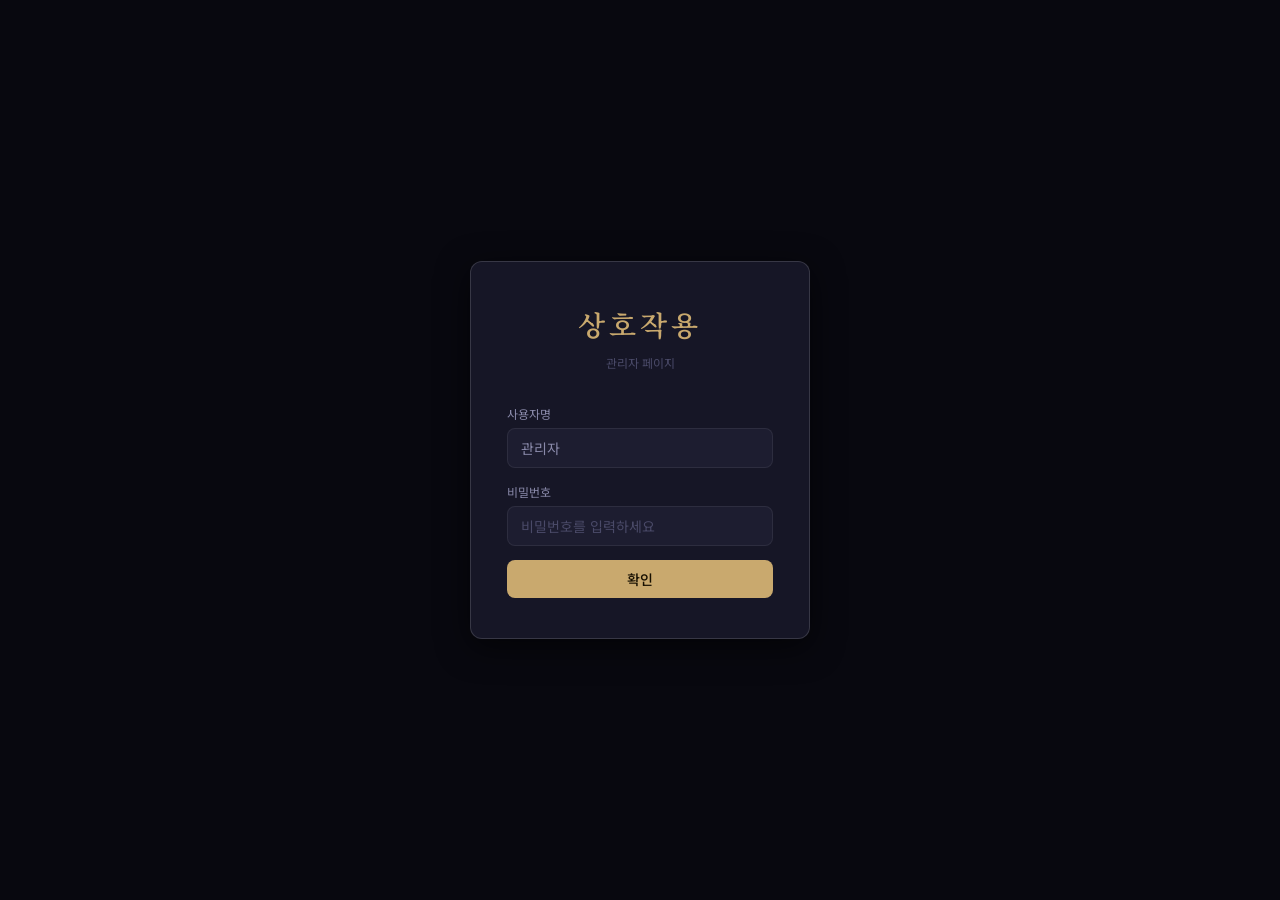
==== commit 3ff587fb: "Add files via upload" ====
--- a/admin.html
+++ b/admin.html
@@ -109,17 +109,6 @@
       <div class="admin-content">
         <div class="page-title">메인 관리</div>
         <div class="card">
-          <div class="flex-between mb8">
-            <div class="card-hd" style="margin-bottom:0;border:none;padding:0;">성별 선택 안내 텍스트</div>
-            <button class="btn btn-secondary btn-sm" id="gender-text-edit-btn" onclick="toggleGenderTextEdit()">수정</button>
-          </div>
-          <div style="font-size:12px;color:var(--txt2);margin-bottom:10px;">메인 페이지 성별 선택 버튼 아래에 표시되는 텍스트입니다.</div>
-          <div id="gender-text-display" style="font-size:13px;color:var(--txt);white-space:pre-line;line-height:1.7;min-height:24px;"></div>
-          <div id="gender-text-edit" style="display:none;margin-top:8px;">
-            <textarea class="form-textarea" id="gender-text-input" style="min-height:100px;" placeholder="성별 선택 버튼 아래에 표시할 텍스트를 입력하세요."></textarea>
-          </div>
-        </div>
-        <div class="card">
           <div class="card-hd">메인 페이지 메뉴 아이콘 관리</div>
           <div style="font-size:12px;color:var(--txt2);margin-bottom:14px;">각 항목의 아이콘 내 글씨와 배경 사진을 수정할 수 있습니다.</div>
           <div id="mm-menu-grid" style="display:grid;grid-template-columns:repeat(auto-fill,minmax(200px,1fr));gap:12px;"></div>
@@ -471,6 +460,19 @@
         <!-- ③ 선택된 이벤트의 일정 콘텐츠 -->
         <div id="evt-detail-area" style="display:none;">
 
+          <!-- 성별 선택 안내 텍스트 -->
+          <div class="card">
+            <div class="flex-between mb8">
+              <div class="card-hd" style="margin-bottom:0;border:none;padding:0;">성별 선택 안내 텍스트</div>
+              <button class="btn btn-secondary btn-sm" id="gender-text-edit-btn" onclick="toggleGenderTextEdit()">수정</button>
+            </div>
+            <div style="font-size:12px;color:var(--txt2);margin-bottom:10px;">신청하기 페이지 성별 선택 버튼 아래에 표시되는 텍스트입니다.</div>
+            <div id="gender-text-display" style="font-size:13px;color:var(--txt);white-space:pre-line;line-height:1.7;min-height:24px;"></div>
+            <div id="gender-text-edit" style="display:none;margin-top:8px;">
+              <textarea class="form-textarea" id="gender-text-input" style="min-height:100px;" placeholder="성별 선택 버튼 아래에 표시할 텍스트를 입력하세요."></textarea>
+            </div>
+          </div>
+
           <!-- 신청정보 항목 관리 -->
           <div class="card">
             <div class="card-hd">신청정보 항목 관리</div>
--- a/admin.css
+++ b/admin.css
@@ -303,5 +303,4 @@
   .number-grid{grid-template-columns:repeat(4,1fr);}
   .person-grid{grid-template-columns:repeat(4,1fr);}
   .container{padding:18px 14px;}
-}
-</style>+}
